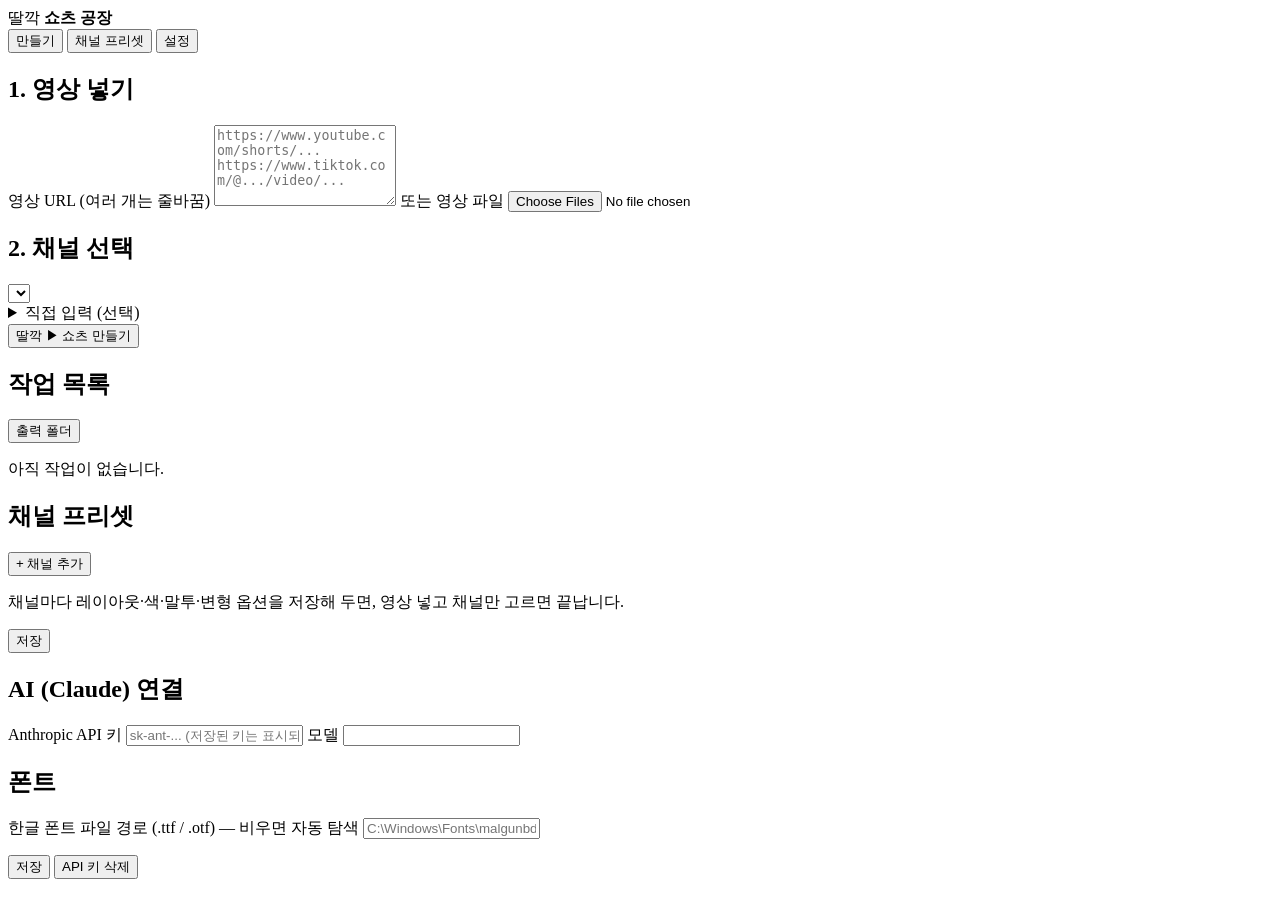
==== shorts_factory/templates/index.html @ 5f64c696 "딸깍 쇼츠 공장: 해외 영상 → 쇼츠 자동 편집 프로그램 추가 URL/파일 입력 → yt-dlp 다운로드·자막 확보 → Claude로 후킹 제목·한국어 자막·업로드 메타데이터 생성" ====
<!DOCTYPE html>
<html lang="ko">
<head>
  <meta charset="UTF-8">
  <meta name="viewport" content="width=device-width, initial-scale=1">
  <title>딸깍 쇼츠 공장</title>
  <link rel="stylesheet" href="/static/style.css">
</head>
<body>
<header>
  <div class="brand">딸깍 <b>쇼츠 공장</b></div>
  <nav>
    <button class="tab active" data-tab="make">만들기</button>
    <button class="tab" data-tab="channels">채널 프리셋</button>
    <button class="tab" data-tab="settings">설정</button>
  </nav>
</header>

<main>
  <!-- 만들기 -->
  <section id="tab-make" class="panel active">
    <div class="grid">
      <div class="card">
        <h2>1. 영상 넣기</h2>
        <label>영상 URL (여러 개는 줄바꿈)</label>
        <textarea id="urls" rows="5" placeholder="https://www.youtube.com/shorts/...&#10;https://www.tiktok.com/@.../video/..."></textarea>
        <label>또는 영상 파일</label>
        <input type="file" id="files" accept="video/*" multiple>

        <h2>2. 채널 선택</h2>
        <select id="channelSelect"></select>

        <details>
          <summary>직접 입력 (선택)</summary>
          <label>제목 직접 입력 — 줄바꿈은 <code>/</code></label>
          <input id="title" placeholder="해외에서 난리난/충격 실험 결과">
          <label>강조 단어</label>
          <input id="highlight" placeholder="충격">
          <label>시작 지점(초) — 앞부분 자르기</label>
          <input id="start" type="number" min="0" step="0.5" value="0">
        </details>

        <button id="goBtn" class="big">딸깍 ▶ 쇼츠 만들기</button>
        <p id="hint" class="hint"></p>
      </div>

      <div class="card">
        <div class="row">
          <h2>작업 목록</h2>
          <button id="openOut" class="ghost">출력 폴더</button>
        </div>
        <div id="jobs" class="jobs"><p class="empty">아직 작업이 없습니다.</p></div>
      </div>
    </div>
  </section>

  <!-- 채널 프리셋 -->
  <section id="tab-channels" class="panel">
    <div class="card">
      <div class="row">
        <h2>채널 프리셋</h2>
        <button id="addChannel" class="ghost">+ 채널 추가</button>
      </div>
      <p class="hint">채널마다 레이아웃·색·말투·변형 옵션을 저장해 두면, 영상 넣고 채널만 고르면 끝납니다.</p>
      <div id="channelList"></div>
      <button id="saveChannels" class="big">저장</button>
    </div>
  </section>

  <!-- 설정 -->
  <section id="tab-settings" class="panel">
    <div class="card narrow">
      <h2>AI (Claude) 연결</h2>
      <p class="hint" id="keyState"></p>
      <label>Anthropic API 키</label>
      <input id="apiKey" type="password" placeholder="sk-ant-... (저장된 키는 표시되지 않습니다)">
      <label>모델</label>
      <input id="model">
      <h2>폰트</h2>
      <label>한글 폰트 파일 경로 (.ttf / .otf) — 비우면 자동 탐색</label>
      <input id="fontFile" placeholder="C:\Windows\Fonts\malgunbd.ttf">
      <p class="hint" id="fontState"></p>
      <button id="saveSettings" class="big">저장</button>
      <button id="clearKey" class="ghost">API 키 삭제</button>
    </div>
  </section>
</main>

<template id="channelTpl">
  <div class="channel">
    <div class="ch-grid">
      <div><label>채널 이름</label><input data-k="name"></div>
      <div><label>레이아웃</label>
        <select data-k="layout">
          <option value="black">검정 배경</option>
          <option value="white">흰 배경</option>
          <option value="blur">블러 배경</option>
        </select></div>
      <div><label>워터마크(채널명)</label><input data-k="watermark" placeholder="@mychannel"></div>
      <div><label>제목 색</label><input type="color" data-k="title_color"></div>
      <div><label>강조 색</label><input type="color" data-k="highlight_color"></div>
      <div><label>자막 색</label><input type="color" data-k="subtitle_color"></div>
      <div><label>배속</label><input type="number" step="0.01" min="0.5" max="2" data-k="speed"></div>
      <div><label>확대(크롭)</label><input type="number" step="0.01" min="1" max="1.5" data-k="zoom"></div>
      <div><label>최대 길이(초, 0=무제한)</label><input type="number" min="0" data-k="max_duration"></div>
      <div class="check"><label><input type="checkbox" data-k="mirror"> 좌우 반전</label></div>
      <div class="check"><label><input type="checkbox" data-k="translate"> 자막 한국어 번역</label></div>
      <div class="wide"><label>AI 말투 / 스타일</label><input data-k="tone"></div>
    </div>
    <button class="ghost danger del">삭제</button>
  </div>
</template>

<script src="/static/app.js"></script>
</body>
</html>
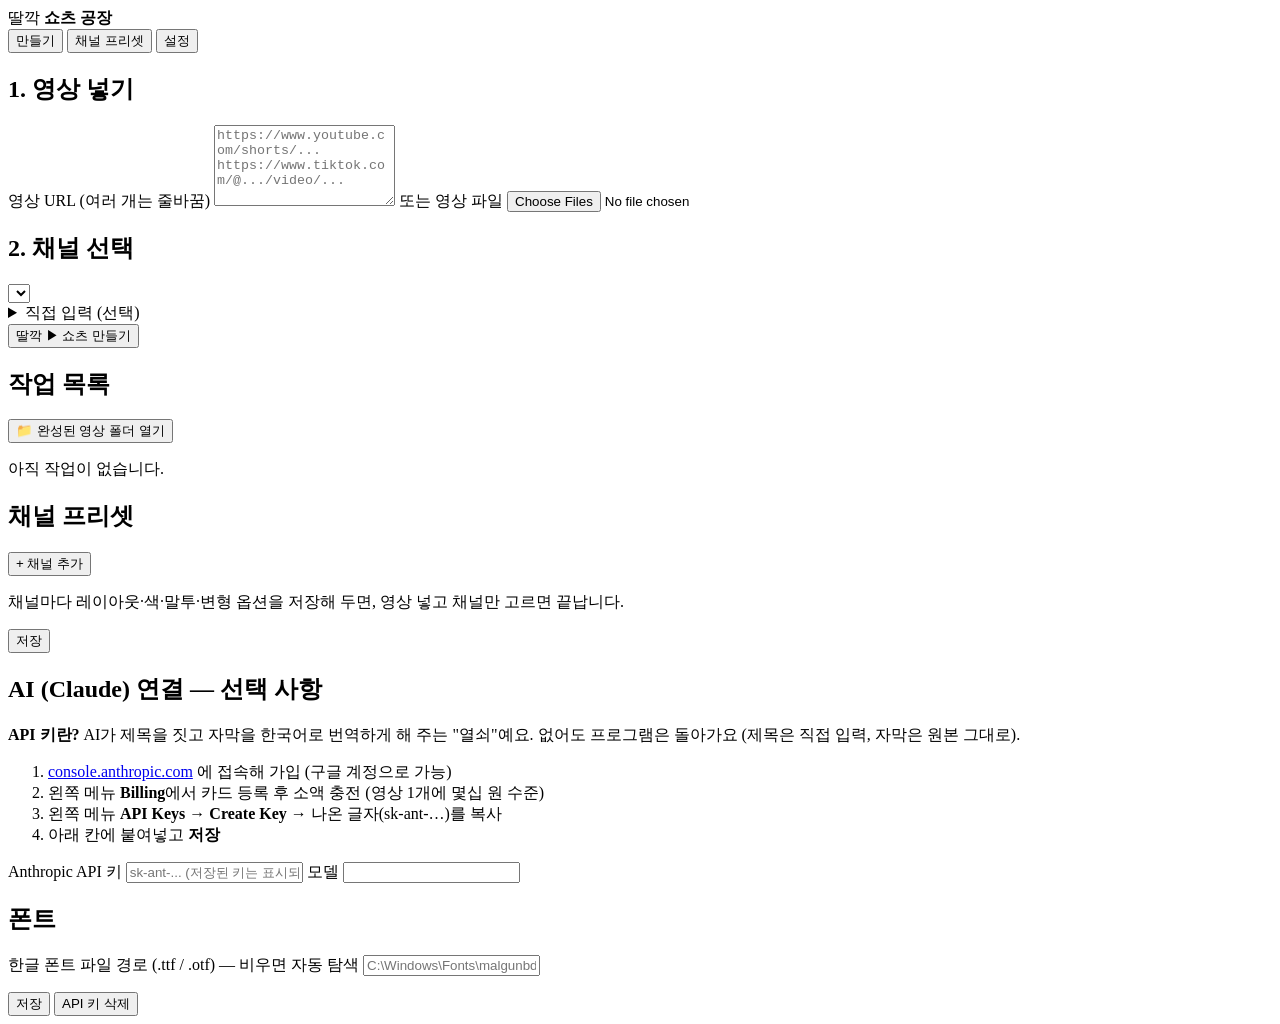
==== commit 22445723: "딸깍 쇼츠 공장: 설치 없이 실행되는 윈도우 exe 자동 빌드 - GitHub Actions(windows)에서 FFmpeg·deno·한글 폰트를 내장한 단일 exe를 만들고 릴리" ====
--- a/shorts_factory/templates/index.html
+++ b/shorts_factory/templates/index.html
@@ -47,7 +47,7 @@
       <div class="card">
         <div class="row">
           <h2>작업 목록</h2>
-          <button id="openOut" class="ghost">출력 폴더</button>
+          <button id="openOut" class="ghost">📁 완성된 영상 폴더 열기</button>
         </div>
         <div id="jobs" class="jobs"><p class="empty">아직 작업이 없습니다.</p></div>
       </div>
@@ -70,8 +70,18 @@
   <!-- 설정 -->
   <section id="tab-settings" class="panel">
     <div class="card narrow">
-      <h2>AI (Claude) 연결</h2>
+      <h2>AI (Claude) 연결 — 선택 사항</h2>
       <p class="hint" id="keyState"></p>
+      <div class="guide">
+        <b>API 키란?</b> AI가 제목을 짓고 자막을 한국어로 번역하게 해 주는 "열쇠"예요.
+        없어도 프로그램은 돌아가요 (제목은 직접 입력, 자막은 원본 그대로).
+        <ol>
+          <li><a href="https://console.anthropic.com" target="_blank">console.anthropic.com</a> 에 접속해 가입 (구글 계정으로 가능)</li>
+          <li>왼쪽 메뉴 <b>Billing</b>에서 카드 등록 후 소액 충전 (영상 1개에 몇십 원 수준)</li>
+          <li>왼쪽 메뉴 <b>API Keys</b> → <b>Create Key</b> → 나온 글자(sk-ant-…)를 복사</li>
+          <li>아래 칸에 붙여넣고 <b>저장</b></li>
+        </ol>
+      </div>
       <label>Anthropic API 키</label>
       <input id="apiKey" type="password" placeholder="sk-ant-... (저장된 키는 표시되지 않습니다)">
       <label>모델</label>
